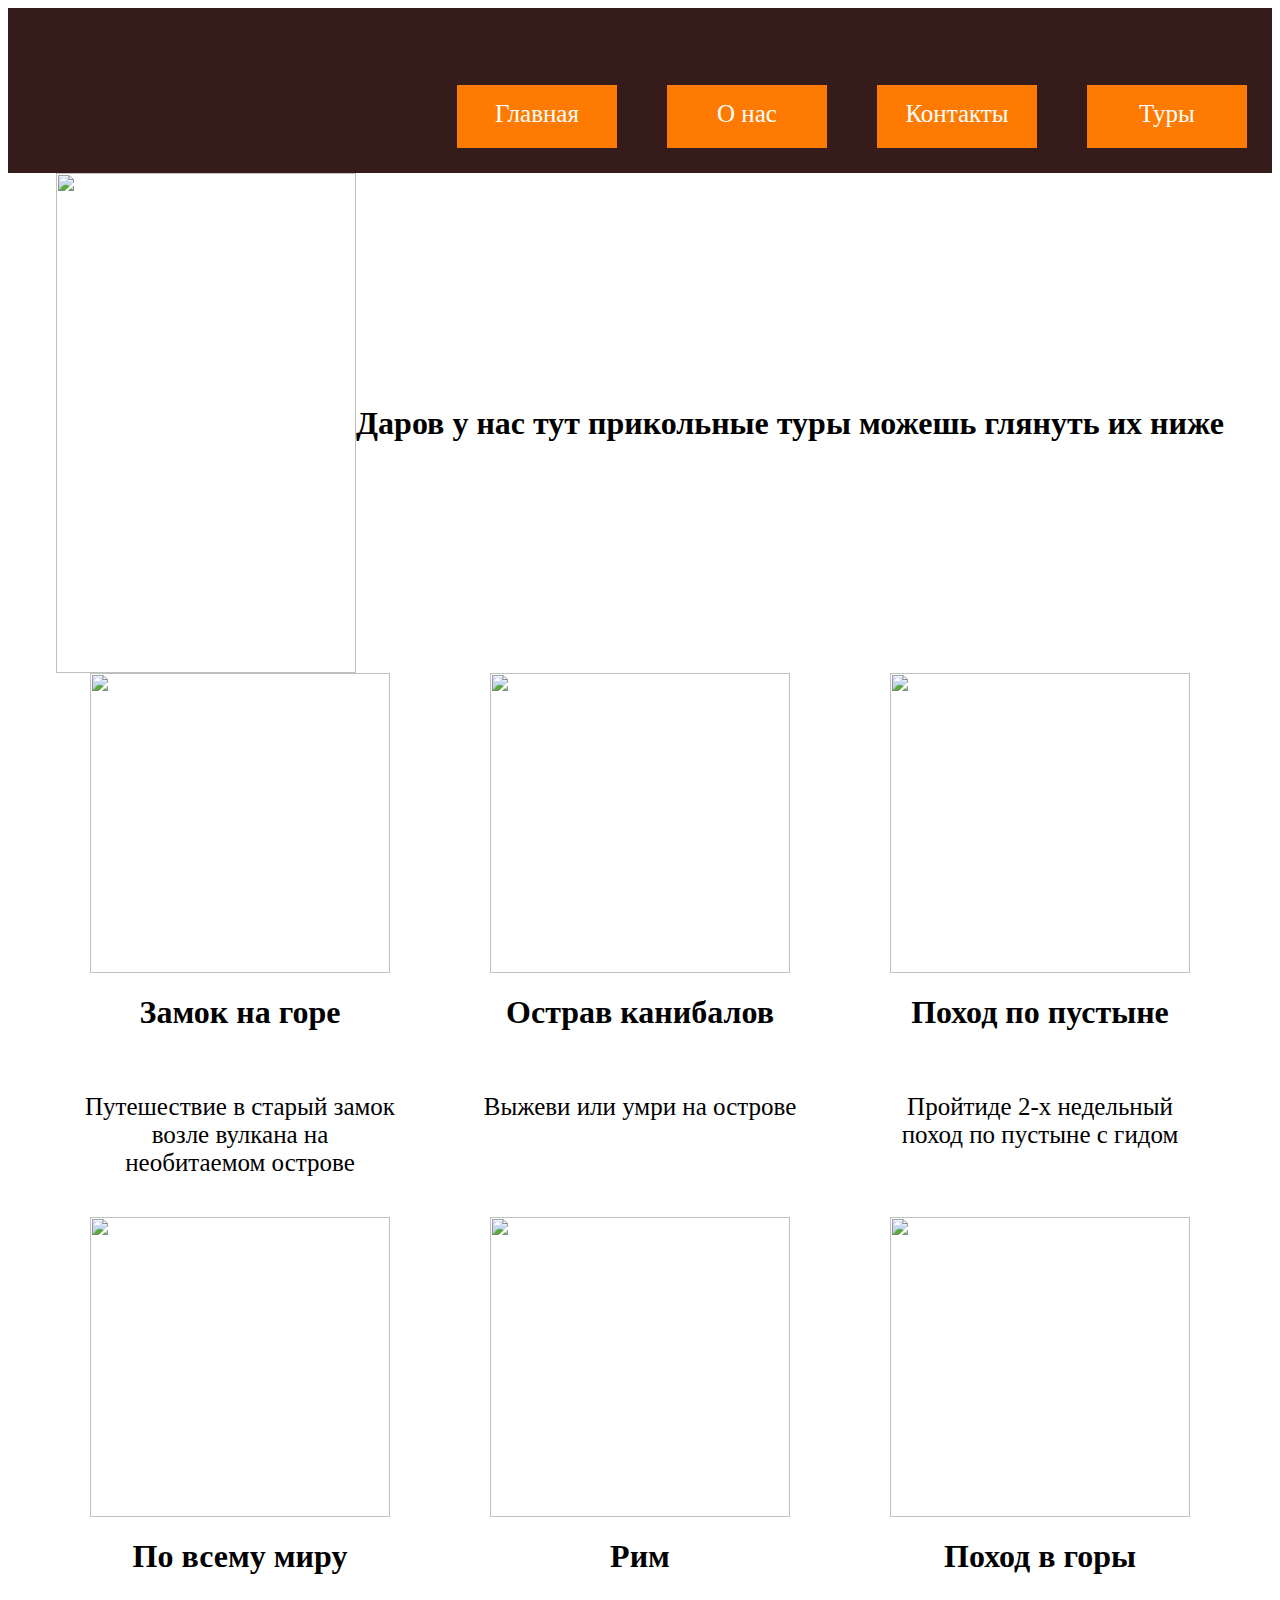
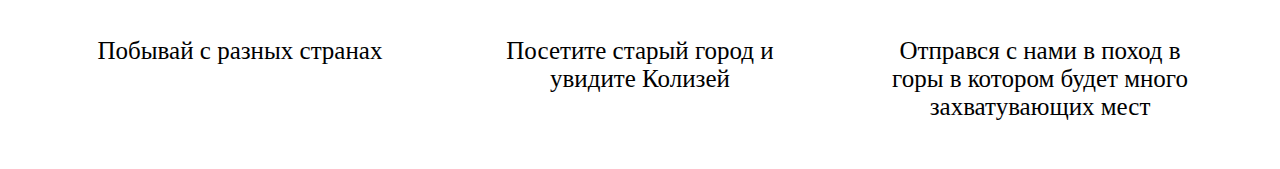
==== index.html @ 445f78ac "Add files via upload" ====
<!DOCTYPE html>
<html lang="en">
<head>
    <meta charset="UTF-8">
    <meta name="viewport" content="width=device-width, initial-scale=1.0">
    <link rel="stylesheet" href="style.css">
    <title>Document</title>
</head>
<body>
<header>
    <a href="#" class="smc">Главная</a>
    <a href="#" class="smc">О нас</a>
    <a href="#" class="smc">Контакты</a>
    <a href="tyr.html" class="smc">Туры</a>
</header>
    <div class="info">
        <img class="human"  src="images/человечик.png">
        <h1 class="info-text">Даров у нас тут прикольные туры можешь глянуть их ниже </h1>
    </div>
    <div class="container">
        <div class="tyr">
            <img src="images/замок.jpg">
            <h1>Замок на горе</h1>
            <p>Путешествие в старый замок возле вулкана на необитаемом острове </p>
        </div>
        <div class="tyr">
            <img src="images/что-то там.jpeg">
            <h1>Острав канибалов</h1>
            <p>Выжеви или умри на острове </p>
        </div>
        <div class="tyr">
            <img src="images/верблюд.png">
            <h1>Поход по пустыне </h1>
            <p>Пройтиде 2-х недельный поход по пустыне с гидом</p>
        </div>
    </div>
    <div class="container">
        <div class="tyr">
            <img src="images/по миру.jpeg">
            <h1>По всему миру</h1>
            <p>Побывай с разных странах </p>
        </div>
        <div class="tyr">
            <img src="images/куда-то.jpeg">
            <h1>Рим</h1>
            <p>Посетите старый город и увидите Колизей</p>
        </div>
        <div class="tyr">
            <img src="images/палатка.jpg">
            <h1>Поход в горы </h1>
            <p>Отправся с нами в поход в горы в котором будет много захватувающих мест</p>
        </div>
    </div>
</body>
<footer>
</footer>
</html>
---- style.css ----
header{
    display: flex;
    background-color: #361b1b;
    height: 165px;
    justify-content: end;
    align-items: end;
}
.smc{
    background-color: #FF7A00;
    width: 160px;
    height: 48px;
    color: white;
    margin: 50px;
    text-align: center;
    padding-top: 15px;
    margin: 25px;
    font-size: 25px;
    text-decoration: none;
}
.container{
    display: flex;
    justify-content: center;
}
img{
    width: 300px;
    height: 300px;
}
.human{
    width: 300px;
    height: 500px;
}
.tyr{
    width: 400px;
    display: flex;
    flex-direction: column;
    align-items: center;
}
p{
    text-align: center;
    margin: 20px;
    padding: 20px;
    font-size: 25px;
}
.info{
    display: flex;
    align-items: center;
    justify-content: center;
}
.h1-text{
    text-align: center;
    margin: 50px;
}

@media (max-width: 600px) {
    .info {
        text-align: center;
    }
    .human {
        width: 150px;
        height: 200px;
        margin: 20px;
    }
    
    .info-text {
        font-size: 16px;
        padding: 0 10px;
    }
    
    .container {
        flex-direction: column;
    }
    
    .tyr {
        width: 100%;
        margin: 10px;
    }
    
    img {
        width: 100%;
        height: auto;
    }
    
    h1 {
        font-size: 18px;
    }
    
    p {
        font-size: 14px;
    }
    header {
        padding: 5px;
    }

    .smc {
        font-size: 16px;
        margin: 5px;
    }
}
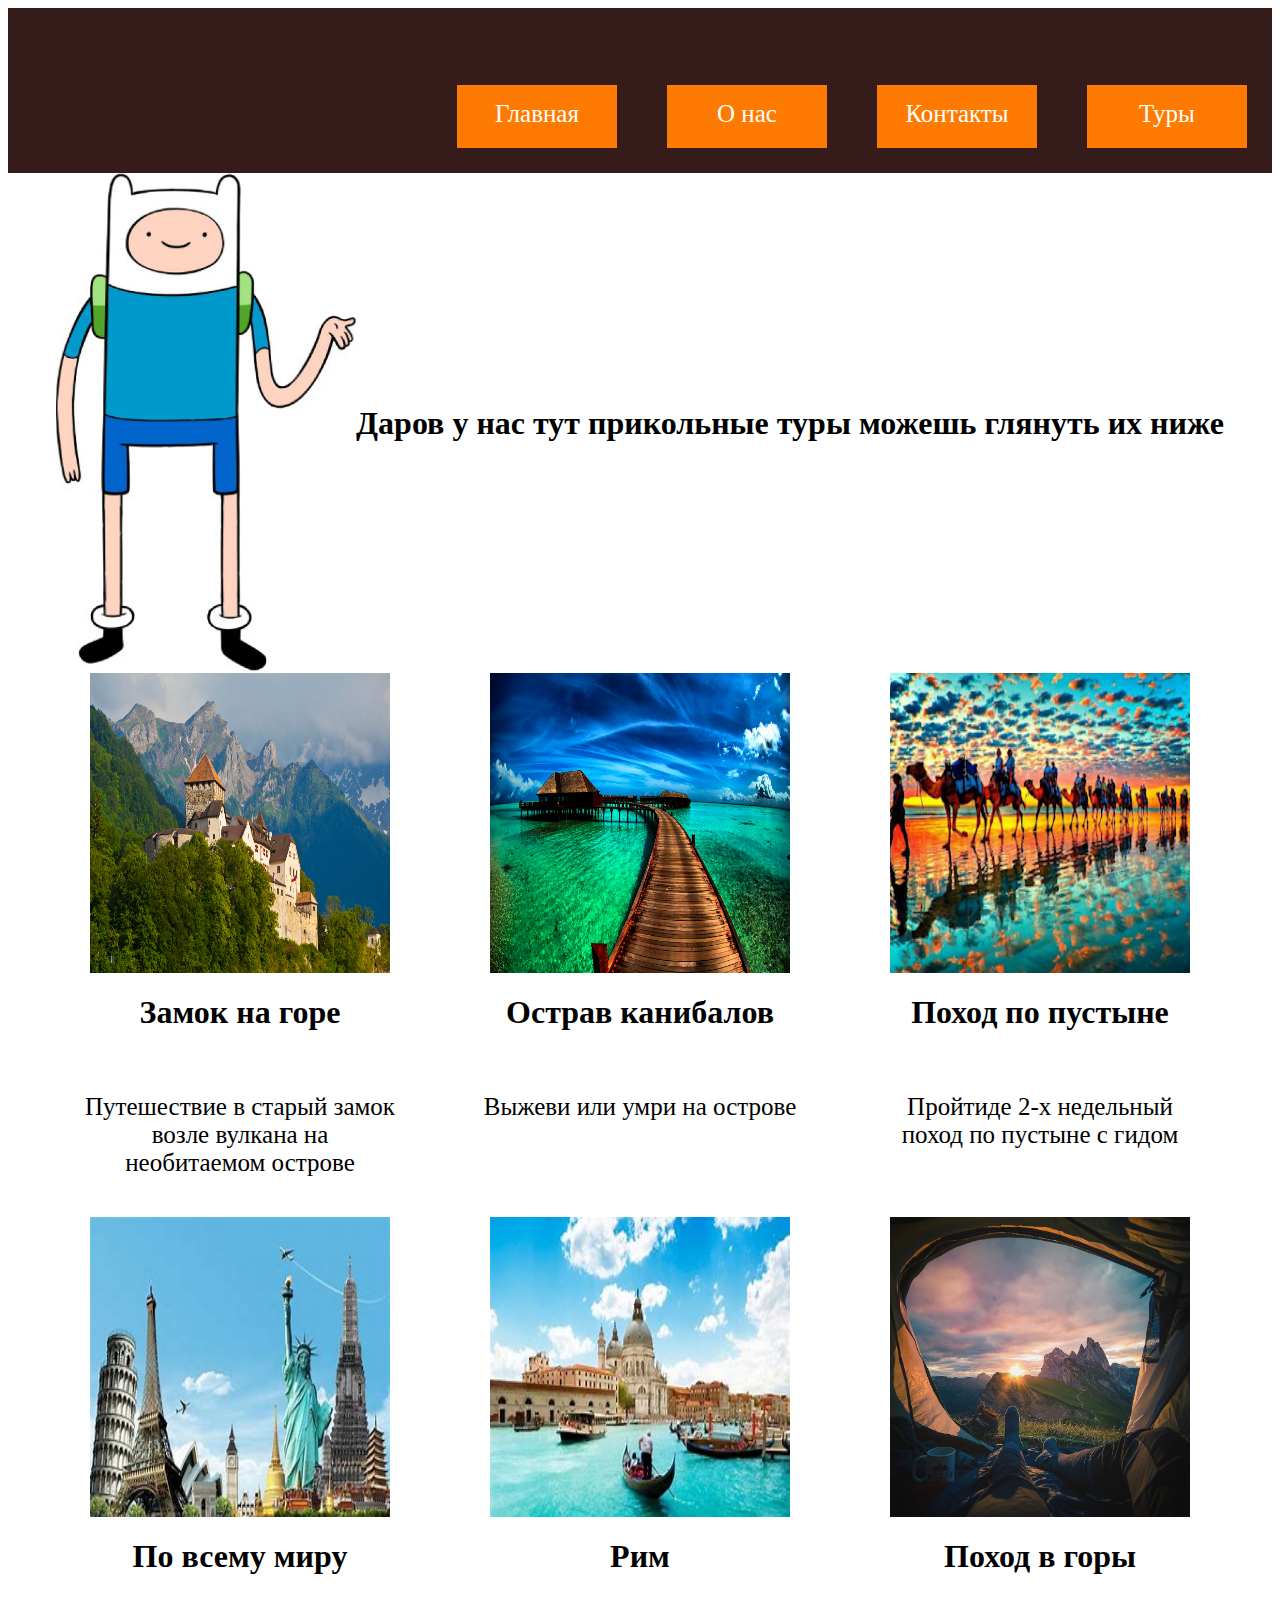
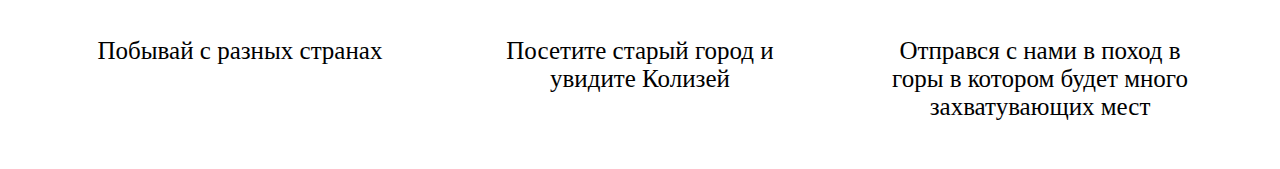
==== commit c04ec5aa: "Update index.html" ====
--- a/index.html
+++ b/index.html
@@ -14,39 +14,39 @@
     <a href="tyr.html" class="smc">Туры</a>
 </header>
     <div class="info">
-        <img class="human"  src="images/человечик.png">
+        <img class="human"  src="человечик.png">
         <h1 class="info-text">Даров у нас тут прикольные туры можешь глянуть их ниже </h1>
     </div>
     <div class="container">
         <div class="tyr">
-            <img src="images/замок.jpg">
+            <img src="замок.jpg">
             <h1>Замок на горе</h1>
             <p>Путешествие в старый замок возле вулкана на необитаемом острове </p>
         </div>
         <div class="tyr">
-            <img src="images/что-то там.jpeg">
+            <img src="что-то там.jpeg">
             <h1>Острав канибалов</h1>
             <p>Выжеви или умри на острове </p>
         </div>
         <div class="tyr">
-            <img src="images/верблюд.png">
+            <img src="верблюд.png">
             <h1>Поход по пустыне </h1>
             <p>Пройтиде 2-х недельный поход по пустыне с гидом</p>
         </div>
     </div>
     <div class="container">
         <div class="tyr">
-            <img src="images/по миру.jpeg">
+            <img src="по миру.jpeg">
             <h1>По всему миру</h1>
             <p>Побывай с разных странах </p>
         </div>
         <div class="tyr">
-            <img src="images/куда-то.jpeg">
+            <img src="куда-то.jpeg">
             <h1>Рим</h1>
             <p>Посетите старый город и увидите Колизей</p>
         </div>
         <div class="tyr">
-            <img src="images/палатка.jpg">
+            <img src="палатка.jpg">
             <h1>Поход в горы </h1>
             <p>Отправся с нами в поход в горы в котором будет много захватувающих мест</p>
         </div>
@@ -54,4 +54,4 @@
 </body>
 <footer>
 </footer>
-</html>+</html>
